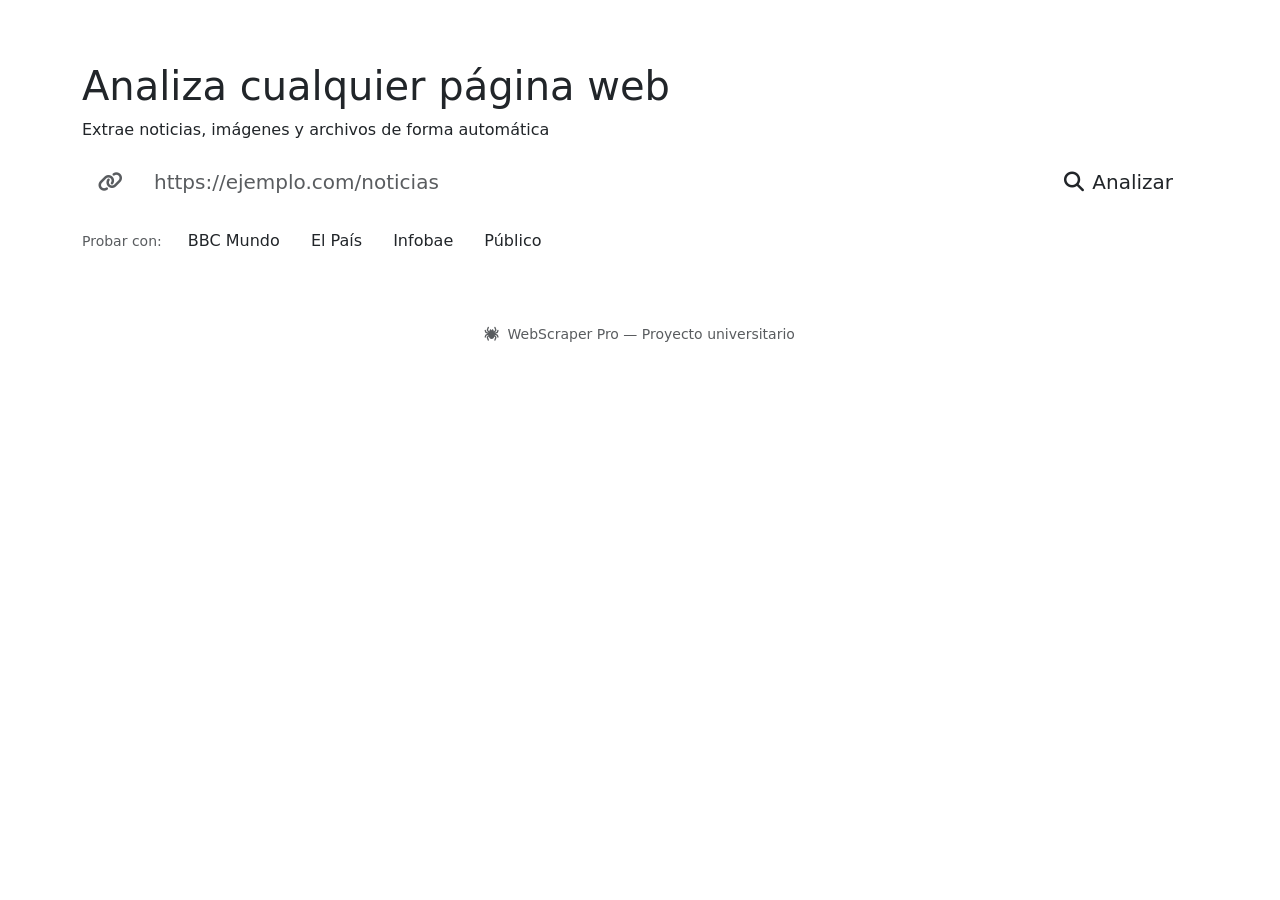
==== c8/mineriad/unidad1/templates/index.html @ 991c775d "Add WebScraper Pro - web scraping system (unidad1) Python/Flask application that scrapes any URL and" ====
<!DOCTYPE html>
<html lang="es">
<head>
  <meta charset="UTF-8" />
  <meta name="viewport" content="width=device-width, initial-scale=1.0" />
  <title>WebScraper Pro</title>
  <link href="https://cdn.jsdelivr.net/npm/bootstrap@5.3.2/dist/css/bootstrap.min.css" rel="stylesheet" />
  <link href="https://cdnjs.cloudflare.com/ajax/libs/font-awesome/6.5.0/css/all.min.css" rel="stylesheet" />
  <link href="/static/css/style.css" rel="stylesheet" />
</head>
<body>

  <!-- ===== NAVBAR ===== -->
  <nav class="navbar navbar-dark">
    <div class="container">
      <span class="navbar-brand fw-bold fs-4">
        <i class="fas fa-spider me-2"></i>WebScraper Pro
      </span>
      <span class="text-white-50 small">Extractor de contenido web</span>
    </div>
  </nav>

  <!-- ===== HERO / BUSCADOR ===== -->
  <section class="hero-section">
    <div class="container">
      <h1 class="hero-title">Analiza cualquier página web</h1>
      <p class="hero-subtitle">
        Extrae noticias, imágenes y archivos de forma automática
      </p>

      <div class="search-card">
        <div class="input-group input-group-lg">
          <span class="input-group-text bg-white border-0 ps-3">
            <i class="fas fa-link text-muted"></i>
          </span>
          <input
            type="url"
            id="urlInput"
            class="form-control border-0 shadow-none"
            placeholder="https://ejemplo.com/noticias"
            autocomplete="off"
          />
          <button class="btn btn-analyze px-4" id="btnAnalyze">
            <i class="fas fa-search me-2"></i>Analizar
          </button>
        </div>

        <div class="quick-links mt-3">
          <span class="text-muted small me-2">Probar con:</span>
          <button class="btn btn-quick" onclick="setUrl('https://www.bbc.com/mundo')">BBC Mundo</button>
          <button class="btn btn-quick" onclick="setUrl('https://elpais.com')">El País</button>
          <button class="btn btn-quick" onclick="setUrl('https://www.infobae.com')">Infobae</button>
          <button class="btn btn-quick" onclick="setUrl('https://www.publico.es')">Público</button>
        </div>
      </div>
    </div>
  </section>

  <!-- ===== SPINNER ===== -->
  <div id="loadingSection" class="text-center py-5 d-none">
    <div class="spinner-container">
      <div class="spinner-border text-primary" style="width:3rem;height:3rem;" role="status"></div>
      <p class="mt-3 text-muted">Analizando la página, por favor espera...</p>
    </div>
  </div>

  <!-- ===== ERROR ===== -->
  <div id="errorSection" class="container mt-4 d-none">
    <div class="alert alert-danger d-flex align-items-center" role="alert">
      <i class="fas fa-circle-exclamation me-3 fs-4"></i>
      <div id="errorMsg"></div>
    </div>
  </div>

  <!-- ===== RESULTADOS ===== -->
  <section id="resultsSection" class="container my-5 d-none">

    <!-- Info de la página -->
    <div class="page-info-card mb-4">
      <div class="d-flex align-items-start gap-3">
        <div class="page-icon">
          <i class="fas fa-globe"></i>
        </div>
        <div class="flex-grow-1 overflow-hidden">
          <h2 class="page-title-result" id="pageTitle">—</h2>
          <p class="page-desc text-muted" id="pageDesc"></p>
          <a href="#" id="pageUrl" target="_blank" class="page-url-link text-truncate d-block"></a>
        </div>
      </div>

      <!-- Estadísticas -->
      <div class="row g-3 mt-2">
        <div class="col-4">
          <div class="stat-box stat-news">
            <div class="stat-number" id="statNews">0</div>
            <div class="stat-label"><i class="fas fa-newspaper me-1"></i>Noticias</div>
          </div>
        </div>
        <div class="col-4">
          <div class="stat-box stat-files">
            <div class="stat-number" id="statFiles">0</div>
            <div class="stat-label"><i class="fas fa-file me-1"></i>Archivos</div>
          </div>
        </div>
        <div class="col-4">
          <div class="stat-box stat-images">
            <div class="stat-number" id="statImages">0</div>
            <div class="stat-label"><i class="fas fa-image me-1"></i>Imágenes</div>
          </div>
        </div>
      </div>
    </div>

    <!-- Tabs -->
    <ul class="nav nav-tabs result-tabs" id="resultTabs">
      <li class="nav-item">
        <button class="nav-link active" data-bs-toggle="tab" data-bs-target="#tabNoticias">
          <i class="fas fa-newspaper me-2"></i>Noticias
          <span class="badge bg-primary ms-1" id="badgeNoticias">0</span>
        </button>
      </li>
      <li class="nav-item">
        <button class="nav-link" data-bs-toggle="tab" data-bs-target="#tabArchivos">
          <i class="fas fa-file-arrow-down me-2"></i>Archivos
          <span class="badge bg-success ms-1" id="badgeArchivos">0</span>
        </button>
      </li>
      <li class="nav-item">
        <button class="nav-link" data-bs-toggle="tab" data-bs-target="#tabImagenes">
          <i class="fas fa-images me-2"></i>Imágenes
          <span class="badge bg-warning text-dark ms-1" id="badgeImagenes">0</span>
        </button>
      </li>
    </ul>

    <div class="tab-content result-tab-content">

      <!-- TAB: NOTICIAS -->
      <div class="tab-pane fade show active" id="tabNoticias">

        <!-- Filtro por categoría -->
        <div class="category-filter mb-4">
          <button class="btn btn-filter active" onclick="filterCategory('Todas', this)">Todas</button>
          <button class="btn btn-filter cat-regional" onclick="filterCategory('Regional', this)">
            <i class="fas fa-map-marker-alt me-1"></i>Regional
          </button>
          <button class="btn btn-filter cat-educacion" onclick="filterCategory('Educación', this)">
            <i class="fas fa-graduation-cap me-1"></i>Educación
          </button>
          <button class="btn btn-filter cat-salud" onclick="filterCategory('Salud', this)">
            <i class="fas fa-heart-pulse me-1"></i>Salud
          </button>
          <button class="btn btn-filter cat-deporte" onclick="filterCategory('Deporte', this)">
            <i class="fas fa-futbol me-1"></i>Deporte
          </button>
          <button class="btn btn-filter cat-otros" onclick="filterCategory('Otros', this)">
            <i class="fas fa-ellipsis me-1"></i>Otros
          </button>
        </div>

        <div class="row g-4" id="newsGrid">
          <!-- Cards de noticias aquí -->
        </div>

        <div id="noNewsMsg" class="empty-state d-none">
          <i class="fas fa-newspaper"></i>
          <p>No se encontraron noticias en esta página</p>
        </div>
      </div>

      <!-- TAB: ARCHIVOS -->
      <div class="tab-pane fade" id="tabArchivos">
        <div id="filesList">
          <!-- Archivos aquí -->
        </div>
        <div id="noFilesMsg" class="empty-state d-none">
          <i class="fas fa-folder-open"></i>
          <p>No se encontraron archivos descargables en esta página</p>
        </div>
      </div>

      <!-- TAB: IMÁGENES -->
      <div class="tab-pane fade" id="tabImagenes">
        <div class="row g-3" id="imagesGrid">
          <!-- Imágenes aquí -->
        </div>
        <div id="noImagesMsg" class="empty-state d-none">
          <i class="fas fa-image"></i>
          <p>No se encontraron imágenes en esta página</p>
        </div>
      </div>

    </div>
  </section>

  <!-- ===== MODAL IMAGEN ===== -->
  <div class="modal fade" id="imgModal" tabindex="-1">
    <div class="modal-dialog modal-lg modal-dialog-centered">
      <div class="modal-content bg-dark border-0">
        <div class="modal-header border-0 pb-0">
          <span class="text-white" id="imgModalAlt"></span>
          <button type="button" class="btn-close btn-close-white" data-bs-dismiss="modal"></button>
        </div>
        <div class="modal-body text-center p-3">
          <img id="imgModalSrc" src="" alt="" class="img-fluid rounded" style="max-height:75vh;object-fit:contain;" />
        </div>
        <div class="modal-footer border-0 pt-0">
          <a id="imgModalDownload" href="#" target="_blank" class="btn btn-outline-light btn-sm">
            <i class="fas fa-external-link-alt me-1"></i>Abrir original
          </a>
        </div>
      </div>
    </div>
  </div>

  <!-- ===== TOAST ===== -->
  <div class="toast-container position-fixed bottom-0 end-0 p-3">
    <div id="toastMsg" class="toast align-items-center text-white border-0" role="alert">
      <div class="d-flex">
        <div class="toast-body" id="toastText"></div>
        <button type="button" class="btn-close btn-close-white me-2 m-auto" data-bs-dismiss="toast"></button>
      </div>
    </div>
  </div>

  <footer class="footer mt-5 py-3 text-center text-muted small">
    <div class="container">
      <i class="fas fa-spider me-1"></i> WebScraper Pro &mdash; Proyecto universitario
    </div>
  </footer>

  <script src="https://cdn.jsdelivr.net/npm/bootstrap@5.3.2/dist/js/bootstrap.bundle.min.js"></script>
  <script src="/static/js/main.js"></script>
</body>
</html>
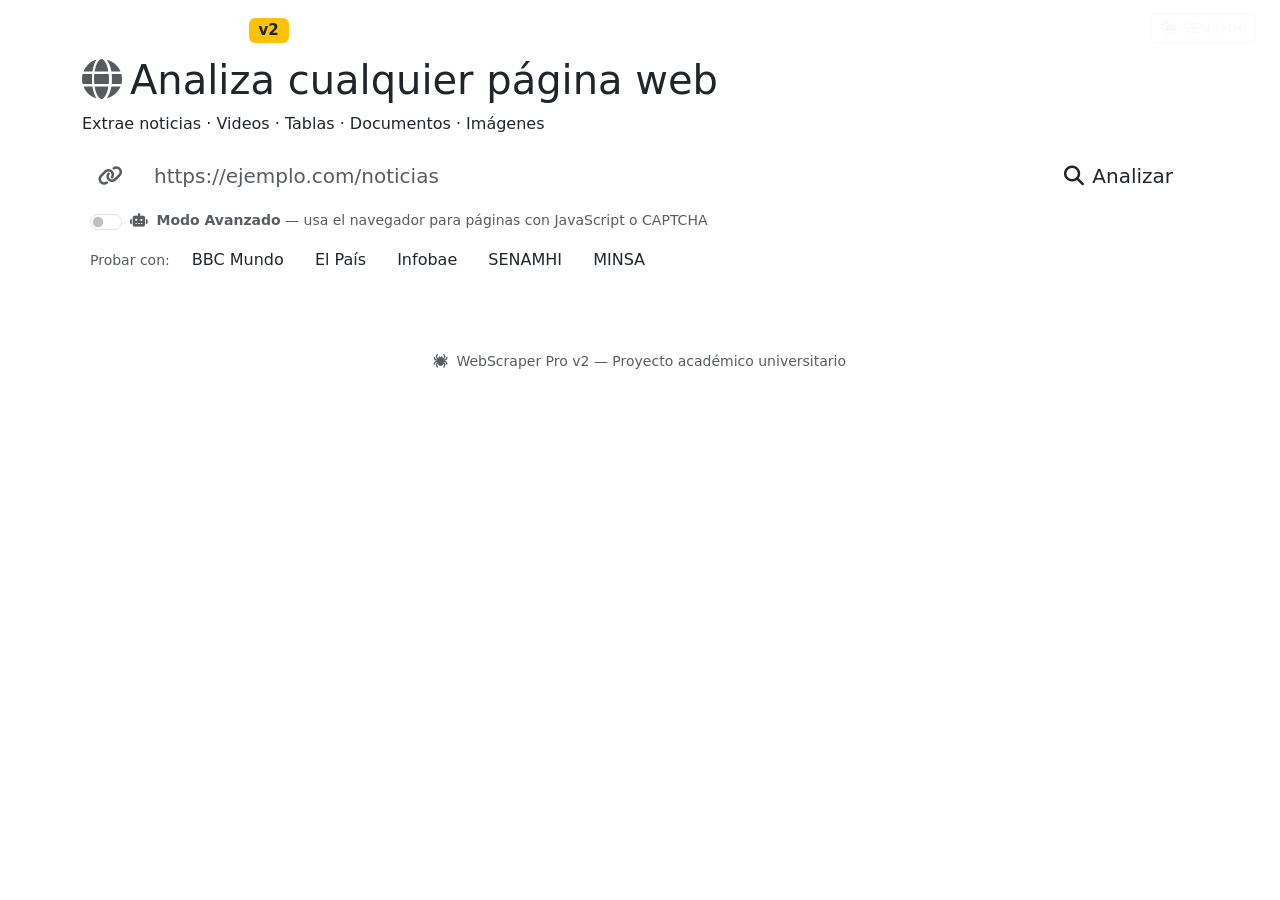
==== commit 355e0f2c: "Upgrade to WebScraper Pro v2 with SENAMHI module and full export - Add senamhi.py: dedicated Peru we" ====
--- a/c8/mineriad/unidad1/templates/index.html
+++ b/c8/mineriad/unidad1/templates/index.html
@@ -3,233 +3,350 @@
 <head>
   <meta charset="UTF-8" />
   <meta name="viewport" content="width=device-width, initial-scale=1.0" />
-  <title>WebScraper Pro</title>
+  <title>WebScraper Pro v2</title>
   <link href="https://cdn.jsdelivr.net/npm/bootstrap@5.3.2/dist/css/bootstrap.min.css" rel="stylesheet" />
   <link href="https://cdnjs.cloudflare.com/ajax/libs/font-awesome/6.5.0/css/all.min.css" rel="stylesheet" />
   <link href="/static/css/style.css" rel="stylesheet" />
 </head>
 <body>
 
-  <!-- ===== NAVBAR ===== -->
-  <nav class="navbar navbar-dark">
-    <div class="container">
-      <span class="navbar-brand fw-bold fs-4">
-        <i class="fas fa-spider me-2"></i>WebScraper Pro
-      </span>
-      <span class="text-white-50 small">Extractor de contenido web</span>
-    </div>
-  </nav>
-
-  <!-- ===== HERO / BUSCADOR ===== -->
-  <section class="hero-section">
-    <div class="container">
-      <h1 class="hero-title">Analiza cualquier página web</h1>
-      <p class="hero-subtitle">
-        Extrae noticias, imágenes y archivos de forma automática
-      </p>
-
-      <div class="search-card">
-        <div class="input-group input-group-lg">
-          <span class="input-group-text bg-white border-0 ps-3">
-            <i class="fas fa-link text-muted"></i>
-          </span>
-          <input
-            type="url"
-            id="urlInput"
-            class="form-control border-0 shadow-none"
-            placeholder="https://ejemplo.com/noticias"
-            autocomplete="off"
-          />
-          <button class="btn btn-analyze px-4" id="btnAnalyze">
-            <i class="fas fa-search me-2"></i>Analizar
+<!-- ===== NAVBAR ===== -->
+<nav class="navbar navbar-dark">
+  <div class="container-fluid px-4">
+    <span class="navbar-brand fw-bold fs-5">
+      <i class="fas fa-spider me-2"></i>WebScraper Pro
+      <span class="badge bg-warning text-dark ms-2 fs-tiny">v2</span>
+    </span>
+    <span class="text-white-50 small d-none d-sm-block">Extractor avanzado de contenido web</span>
+    <a href="/senamhi" class="btn btn-sm btn-outline-light ms-2">
+      <i class="fas fa-cloud-sun-rain me-1"></i>SENAMHI
+    </a>
+  </div>
+</nav>
+
+<!-- ===== HERO ===== -->
+<section class="hero-section">
+  <div class="container">
+    <h1 class="hero-title"><i class="fas fa-globe me-2 opacity-75"></i>Analiza cualquier página web</h1>
+    <p class="hero-subtitle">Extrae noticias · Videos · Tablas · Documentos · Imágenes</p>
+
+    <div class="search-card">
+      <div class="input-group input-group-lg">
+        <span class="input-group-text bg-white border-0 ps-3">
+          <i class="fas fa-link text-muted"></i>
+        </span>
+        <input type="url" id="urlInput" class="form-control border-0 shadow-none"
+               placeholder="https://ejemplo.com/noticias" autocomplete="off" />
+        <button class="btn btn-analyze px-4" id="btnAnalyze">
+          <i class="fas fa-search me-2"></i>Analizar
+        </button>
+      </div>
+
+      <!-- Modo avanzado -->
+      <div class="advanced-toggle px-2 pt-2 pb-1">
+        <div class="form-check form-switch d-inline-flex align-items-center gap-2">
+          <input class="form-check-input" type="checkbox" id="chkBrowser" role="switch" />
+          <label class="form-check-label text-muted small" for="chkBrowser">
+            <i class="fas fa-robot me-1"></i>
+            <strong>Modo Avanzado</strong> — usa el navegador para páginas con JavaScript o CAPTCHA
+          </label>
+        </div>
+        <div id="captchaInfo" class="small text-warning mt-1 d-none">
+          <i class="fas fa-triangle-exclamation me-1"></i>
+          Se abrirá Chrome. Si aparece un CAPTCHA, resuélvelo manualmente (tienes 15 segundos).
+        </div>
+      </div>
+
+      <div class="quick-links px-2 pb-2">
+        <span class="text-muted small me-1">Probar con:</span>
+        <button class="btn btn-quick" onclick="setUrl('https://www.bbc.com/mundo')">BBC Mundo</button>
+        <button class="btn btn-quick" onclick="setUrl('https://elpais.com')">El País</button>
+        <button class="btn btn-quick" onclick="setUrl('https://www.infobae.com')">Infobae</button>
+        <button class="btn btn-quick" onclick="setUrl('https://www.senamhi.gob.pe/main.php?dp=loreto&p=estaciones')">SENAMHI</button>
+        <button class="btn btn-quick" onclick="setUrl('https://www.gob.pe/institucion/minsa/noticias')">MINSA</button>
+      </div>
+    </div>
+  </div>
+</section>
+
+<!-- ===== LOADING ===== -->
+<div id="loadingSection" class="text-center py-5 d-none">
+  <div class="spinner-border text-primary mb-3" style="width:3.5rem;height:3.5rem;" role="status"></div>
+  <p class="text-muted" id="loadingMsg">Analizando la página, por favor espera...</p>
+</div>
+
+<!-- ===== ERROR ===== -->
+<div id="errorSection" class="container mt-4 d-none">
+  <div class="alert alert-danger d-flex align-items-center gap-3">
+    <i class="fas fa-circle-exclamation fs-4"></i>
+    <div id="errorMsg"></div>
+  </div>
+</div>
+
+<!-- ===== RESULTADOS ===== -->
+<section id="resultsSection" class="container-fluid px-4 my-4 d-none">
+
+  <!-- Info de la página -->
+  <div class="page-info-card mb-4">
+    <div class="row align-items-start g-3">
+      <div class="col-auto">
+        <div class="page-icon"><i class="fas fa-globe"></i></div>
+      </div>
+      <div class="col overflow-hidden">
+        <h2 class="page-title-result" id="pageTitle">—</h2>
+        <p class="page-desc text-muted mb-1" id="pageDesc"></p>
+        <a href="#" id="pageUrl" target="_blank" class="page-url-link"></a>
+      </div>
+    </div>
+    <!-- Botón exportar ZIP -->
+    <div class="text-end mt-3 mb-1">
+      <button class="btn btn-export-zip" id="btnExportZip" onclick="startExport()">
+        <i class="fas fa-file-zipper me-2"></i>Descargar TODO como ZIP
+        <span class="badge bg-white text-dark ms-2 small fw-normal">noticias · docs · imágenes</span>
+      </button>
+    </div>
+
+    <!-- Stats -->
+    <div class="row g-2 mt-2">
+      <div class="col"><div class="stat-box stat-news">
+        <div class="stat-number" id="statNews">0</div>
+        <div class="stat-label"><i class="fas fa-newspaper me-1"></i>Noticias</div>
+      </div></div>
+      <div class="col"><div class="stat-box stat-videos">
+        <div class="stat-number" id="statVideos">0</div>
+        <div class="stat-label"><i class="fas fa-play me-1"></i>Videos</div>
+      </div></div>
+      <div class="col"><div class="stat-box stat-tables">
+        <div class="stat-number" id="statTables">0</div>
+        <div class="stat-label"><i class="fas fa-table me-1"></i>Tablas</div>
+      </div></div>
+      <div class="col"><div class="stat-box stat-files">
+        <div class="stat-number" id="statFiles">0</div>
+        <div class="stat-label"><i class="fas fa-file me-1"></i>Archivos</div>
+      </div></div>
+      <div class="col"><div class="stat-box stat-images">
+        <div class="stat-number" id="statImages">0</div>
+        <div class="stat-label"><i class="fas fa-image me-1"></i>Imágenes</div>
+      </div></div>
+    </div>
+  </div>
+
+  <!-- Tabs -->
+  <ul class="nav nav-tabs result-tabs" id="resultTabs">
+    <li class="nav-item"><button class="nav-link active" data-bs-toggle="tab" data-bs-target="#tabNoticias">
+      <i class="fas fa-newspaper me-1"></i>Noticias <span class="badge bg-primary ms-1" id="badgeNoticias">0</span>
+    </button></li>
+    <li class="nav-item"><button class="nav-link" data-bs-toggle="tab" data-bs-target="#tabVideos">
+      <i class="fas fa-play-circle me-1"></i>Videos <span class="badge bg-danger ms-1" id="badgeVideos">0</span>
+    </button></li>
+    <li class="nav-item"><button class="nav-link" data-bs-toggle="tab" data-bs-target="#tabTablas">
+      <i class="fas fa-table me-1"></i>Tablas/CSV <span class="badge bg-success ms-1" id="badgeTablas">0</span>
+    </button></li>
+    <li class="nav-item"><button class="nav-link" data-bs-toggle="tab" data-bs-target="#tabArchivos">
+      <i class="fas fa-file-arrow-down me-1"></i>Documentos <span class="badge bg-warning text-dark ms-1" id="badgeArchivos">0</span>
+    </button></li>
+    <li class="nav-item"><button class="nav-link" data-bs-toggle="tab" data-bs-target="#tabImagenes">
+      <i class="fas fa-images me-1"></i>Imágenes <span class="badge bg-secondary ms-1" id="badgeImagenes">0</span>
+    </button></li>
+  </ul>
+
+  <div class="tab-content result-tab-content">
+
+    <!-- ── TAB NOTICIAS ── -->
+    <div class="tab-pane fade show active" id="tabNoticias">
+      <div class="category-filter mb-4">
+        <button class="btn btn-filter active" onclick="filterCategory('Todas',this)">Todas</button>
+        <button class="btn btn-filter cat-regional"  onclick="filterCategory('Regional',this)"><i class="fas fa-map-marker-alt me-1"></i>Regional</button>
+        <button class="btn btn-filter cat-educacion" onclick="filterCategory('Educación',this)"><i class="fas fa-graduation-cap me-1"></i>Educación</button>
+        <button class="btn btn-filter cat-salud"     onclick="filterCategory('Salud',this)"><i class="fas fa-heart-pulse me-1"></i>Salud</button>
+        <button class="btn btn-filter cat-deporte"   onclick="filterCategory('Deporte',this)"><i class="fas fa-futbol me-1"></i>Deporte</button>
+        <button class="btn btn-filter cat-otros"     onclick="filterCategory('Otros',this)"><i class="fas fa-ellipsis me-1"></i>Otros</button>
+      </div>
+      <div class="row g-3" id="newsGrid"></div>
+      <div id="noNewsMsg" class="empty-state d-none"><i class="fas fa-newspaper"></i><p>No se encontraron noticias</p></div>
+    </div>
+
+    <!-- ── TAB VIDEOS ── -->
+    <div class="tab-pane fade" id="tabVideos">
+      <div class="row g-4" id="videosGrid"></div>
+      <div id="noVideosMsg" class="empty-state d-none"><i class="fas fa-film"></i><p>No se encontraron videos en esta página</p></div>
+    </div>
+
+    <!-- ── TAB TABLAS ── -->
+    <div class="tab-pane fade" id="tabTablas">
+      <div id="tablasList"></div>
+      <div id="noTablasMsg" class="empty-state d-none"><i class="fas fa-table"></i><p>No se encontraron tablas de datos en esta página</p></div>
+    </div>
+
+    <!-- ── TAB ARCHIVOS ── -->
+    <div class="tab-pane fade" id="tabArchivos">
+      <div id="filesList"></div>
+      <div id="noFilesMsg" class="empty-state d-none"><i class="fas fa-folder-open"></i><p>No se encontraron archivos descargables</p></div>
+    </div>
+
+    <!-- ── TAB IMÁGENES ── -->
+    <div class="tab-pane fade" id="tabImagenes">
+      <div class="row g-3" id="imagesGrid"></div>
+      <div id="noImagesMsg" class="empty-state d-none"><i class="fas fa-image"></i><p>No se encontraron imágenes</p></div>
+    </div>
+
+  </div>
+</section>
+
+<!-- ===== MODAL: PROGRESO ZIP ===== -->
+<div class="modal fade" id="zipModal" tabindex="-1" data-bs-backdrop="static">
+  <div class="modal-dialog modal-dialog-centered">
+    <div class="modal-content">
+      <div class="modal-header border-0 pb-0">
+        <h5 class="modal-title fw-bold">
+          <i class="fas fa-file-zipper me-2 text-warning"></i>Generando ZIP
+        </h5>
+      </div>
+      <div class="modal-body pt-2 pb-3">
+
+        <!-- Barra de progreso -->
+        <div class="progress zip-progress mb-3">
+          <div id="zipProgressBar" class="progress-bar progress-bar-striped progress-bar-animated bg-warning"
+               role="progressbar" style="width:0%"></div>
+        </div>
+        <div class="d-flex justify-content-between align-items-center mb-3">
+          <span id="zipStatusMsg" class="text-muted small">Iniciando...</span>
+          <span id="zipPercent" class="fw-bold text-warning">0%</span>
+        </div>
+
+        <!-- Checklist dinámica -->
+        <div class="zip-checklist">
+          <div class="zip-check-item" id="chk-news">
+            <i class="fas fa-circle-notch fa-spin text-muted me-2"></i>
+            <span>Extrayendo texto de noticias y generando PDFs</span>
+          </div>
+          <div class="zip-check-item" id="chk-files">
+            <i class="fas fa-circle text-muted me-2"></i>
+            <span>Descargando documentos</span>
+          </div>
+          <div class="zip-check-item" id="chk-images">
+            <i class="fas fa-circle text-muted me-2"></i>
+            <span>Descargando imágenes</span>
+          </div>
+          <div class="zip-check-item" id="chk-zip">
+            <i class="fas fa-circle text-muted me-2"></i>
+            <span>Empaquetando ZIP final</span>
+          </div>
+        </div>
+
+        <!-- Resultado final -->
+        <div id="zipDoneSection" class="d-none mt-3 text-center">
+          <div class="zip-done-icon"><i class="fas fa-circle-check"></i></div>
+          <p class="fw-bold mt-2 mb-1" id="zipDoneMsg">¡ZIP listo!</p>
+          <button class="btn btn-success px-4 mt-1" onclick="downloadZip()">
+            <i class="fas fa-download me-2"></i>Descargar ZIP ahora
           </button>
         </div>
 
-        <div class="quick-links mt-3">
-          <span class="text-muted small me-2">Probar con:</span>
-          <button class="btn btn-quick" onclick="setUrl('https://www.bbc.com/mundo')">BBC Mundo</button>
-          <button class="btn btn-quick" onclick="setUrl('https://elpais.com')">El País</button>
-          <button class="btn btn-quick" onclick="setUrl('https://www.infobae.com')">Infobae</button>
-          <button class="btn btn-quick" onclick="setUrl('https://www.publico.es')">Público</button>
-        </div>
-      </div>
-    </div>
-  </section>
-
-  <!-- ===== SPINNER ===== -->
-  <div id="loadingSection" class="text-center py-5 d-none">
-    <div class="spinner-container">
-      <div class="spinner-border text-primary" style="width:3rem;height:3rem;" role="status"></div>
-      <p class="mt-3 text-muted">Analizando la página, por favor espera...</p>
-    </div>
-  </div>
-
-  <!-- ===== ERROR ===== -->
-  <div id="errorSection" class="container mt-4 d-none">
-    <div class="alert alert-danger d-flex align-items-center" role="alert">
-      <i class="fas fa-circle-exclamation me-3 fs-4"></i>
-      <div id="errorMsg"></div>
-    </div>
-  </div>
-
-  <!-- ===== RESULTADOS ===== -->
-  <section id="resultsSection" class="container my-5 d-none">
-
-    <!-- Info de la página -->
-    <div class="page-info-card mb-4">
-      <div class="d-flex align-items-start gap-3">
-        <div class="page-icon">
-          <i class="fas fa-globe"></i>
-        </div>
-        <div class="flex-grow-1 overflow-hidden">
-          <h2 class="page-title-result" id="pageTitle">—</h2>
-          <p class="page-desc text-muted" id="pageDesc"></p>
-          <a href="#" id="pageUrl" target="_blank" class="page-url-link text-truncate d-block"></a>
-        </div>
-      </div>
-
-      <!-- Estadísticas -->
-      <div class="row g-3 mt-2">
-        <div class="col-4">
-          <div class="stat-box stat-news">
-            <div class="stat-number" id="statNews">0</div>
-            <div class="stat-label"><i class="fas fa-newspaper me-1"></i>Noticias</div>
-          </div>
-        </div>
-        <div class="col-4">
-          <div class="stat-box stat-files">
-            <div class="stat-number" id="statFiles">0</div>
-            <div class="stat-label"><i class="fas fa-file me-1"></i>Archivos</div>
-          </div>
-        </div>
-        <div class="col-4">
-          <div class="stat-box stat-images">
-            <div class="stat-number" id="statImages">0</div>
-            <div class="stat-label"><i class="fas fa-image me-1"></i>Imágenes</div>
-          </div>
-        </div>
-      </div>
-    </div>
-
-    <!-- Tabs -->
-    <ul class="nav nav-tabs result-tabs" id="resultTabs">
-      <li class="nav-item">
-        <button class="nav-link active" data-bs-toggle="tab" data-bs-target="#tabNoticias">
-          <i class="fas fa-newspaper me-2"></i>Noticias
-          <span class="badge bg-primary ms-1" id="badgeNoticias">0</span>
+        <!-- Error -->
+        <div id="zipErrorSection" class="d-none mt-3">
+          <div class="alert alert-danger mb-0" id="zipErrorMsg"></div>
+        </div>
+
+      </div>
+      <div class="modal-footer border-0 pt-0">
+        <button type="button" class="btn btn-secondary btn-sm" id="btnCloseZip"
+                data-bs-dismiss="modal">Cerrar</button>
+      </div>
+    </div>
+  </div>
+</div>
+
+<!-- ===== MODAL: ARTÍCULO COMPLETO ===== -->
+<div class="modal fade" id="articleModal" tabindex="-1">
+  <div class="modal-dialog modal-xl modal-dialog-scrollable">
+    <div class="modal-content">
+      <div class="modal-header border-bottom-0 pb-0">
+        <h5 class="modal-title fw-bold text-primary" id="articleModalTitle">Cargando artículo...</h5>
+        <button type="button" class="btn-close" data-bs-dismiss="modal"></button>
+      </div>
+      <div class="modal-body pt-2">
+        <a id="articleModalUrl" href="#" target="_blank" class="small text-muted d-block mb-3">
+          <i class="fas fa-external-link-alt me-1"></i><span id="articleModalUrlText"></span>
+        </a>
+        <div id="articleModalSpinner" class="text-center py-5">
+          <div class="spinner-border text-primary"></div>
+          <p class="text-muted mt-2">Extrayendo contenido completo...</p>
+        </div>
+        <div id="articleModalContent" class="article-body d-none"></div>
+      </div>
+      <div class="modal-footer">
+        <a id="articleModalLink" href="#" target="_blank" class="btn btn-outline-primary btn-sm">
+          <i class="fas fa-external-link-alt me-1"></i>Ver en web
+        </a>
+        <button id="btnDownloadPDF" class="btn btn-danger btn-sm d-none" onclick="downloadArticlePDF()">
+          <i class="fas fa-file-pdf me-1"></i>Descargar PDF
         </button>
-      </li>
-      <li class="nav-item">
-        <button class="nav-link" data-bs-toggle="tab" data-bs-target="#tabArchivos">
-          <i class="fas fa-file-arrow-down me-2"></i>Archivos
-          <span class="badge bg-success ms-1" id="badgeArchivos">0</span>
-        </button>
-      </li>
-      <li class="nav-item">
-        <button class="nav-link" data-bs-toggle="tab" data-bs-target="#tabImagenes">
-          <i class="fas fa-images me-2"></i>Imágenes
-          <span class="badge bg-warning text-dark ms-1" id="badgeImagenes">0</span>
-        </button>
-      </li>
-    </ul>
-
-    <div class="tab-content result-tab-content">
-
-      <!-- TAB: NOTICIAS -->
-      <div class="tab-pane fade show active" id="tabNoticias">
-
-        <!-- Filtro por categoría -->
-        <div class="category-filter mb-4">
-          <button class="btn btn-filter active" onclick="filterCategory('Todas', this)">Todas</button>
-          <button class="btn btn-filter cat-regional" onclick="filterCategory('Regional', this)">
-            <i class="fas fa-map-marker-alt me-1"></i>Regional
-          </button>
-          <button class="btn btn-filter cat-educacion" onclick="filterCategory('Educación', this)">
-            <i class="fas fa-graduation-cap me-1"></i>Educación
-          </button>
-          <button class="btn btn-filter cat-salud" onclick="filterCategory('Salud', this)">
-            <i class="fas fa-heart-pulse me-1"></i>Salud
-          </button>
-          <button class="btn btn-filter cat-deporte" onclick="filterCategory('Deporte', this)">
-            <i class="fas fa-futbol me-1"></i>Deporte
-          </button>
-          <button class="btn btn-filter cat-otros" onclick="filterCategory('Otros', this)">
-            <i class="fas fa-ellipsis me-1"></i>Otros
-          </button>
-        </div>
-
-        <div class="row g-4" id="newsGrid">
-          <!-- Cards de noticias aquí -->
-        </div>
-
-        <div id="noNewsMsg" class="empty-state d-none">
-          <i class="fas fa-newspaper"></i>
-          <p>No se encontraron noticias en esta página</p>
-        </div>
-      </div>
-
-      <!-- TAB: ARCHIVOS -->
-      <div class="tab-pane fade" id="tabArchivos">
-        <div id="filesList">
-          <!-- Archivos aquí -->
-        </div>
-        <div id="noFilesMsg" class="empty-state d-none">
-          <i class="fas fa-folder-open"></i>
-          <p>No se encontraron archivos descargables en esta página</p>
-        </div>
-      </div>
-
-      <!-- TAB: IMÁGENES -->
-      <div class="tab-pane fade" id="tabImagenes">
-        <div class="row g-3" id="imagesGrid">
-          <!-- Imágenes aquí -->
-        </div>
-        <div id="noImagesMsg" class="empty-state d-none">
-          <i class="fas fa-image"></i>
-          <p>No se encontraron imágenes en esta página</p>
-        </div>
-      </div>
-
-    </div>
-  </section>
-
-  <!-- ===== MODAL IMAGEN ===== -->
-  <div class="modal fade" id="imgModal" tabindex="-1">
-    <div class="modal-dialog modal-lg modal-dialog-centered">
-      <div class="modal-content bg-dark border-0">
-        <div class="modal-header border-0 pb-0">
-          <span class="text-white" id="imgModalAlt"></span>
-          <button type="button" class="btn-close btn-close-white" data-bs-dismiss="modal"></button>
-        </div>
-        <div class="modal-body text-center p-3">
-          <img id="imgModalSrc" src="" alt="" class="img-fluid rounded" style="max-height:75vh;object-fit:contain;" />
-        </div>
-        <div class="modal-footer border-0 pt-0">
-          <a id="imgModalDownload" href="#" target="_blank" class="btn btn-outline-light btn-sm">
-            <i class="fas fa-external-link-alt me-1"></i>Abrir original
-          </a>
-        </div>
-      </div>
-    </div>
-  </div>
-
-  <!-- ===== TOAST ===== -->
-  <div class="toast-container position-fixed bottom-0 end-0 p-3">
-    <div id="toastMsg" class="toast align-items-center text-white border-0" role="alert">
-      <div class="d-flex">
-        <div class="toast-body" id="toastText"></div>
-        <button type="button" class="btn-close btn-close-white me-2 m-auto" data-bs-dismiss="toast"></button>
-      </div>
-    </div>
-  </div>
-
-  <footer class="footer mt-5 py-3 text-center text-muted small">
-    <div class="container">
-      <i class="fas fa-spider me-1"></i> WebScraper Pro &mdash; Proyecto universitario
-    </div>
-  </footer>
-
-  <script src="https://cdn.jsdelivr.net/npm/bootstrap@5.3.2/dist/js/bootstrap.bundle.min.js"></script>
-  <script src="/static/js/main.js"></script>
+        <button type="button" class="btn btn-secondary btn-sm" data-bs-dismiss="modal">Cerrar</button>
+      </div>
+    </div>
+  </div>
+</div>
+
+<!-- ===== MODAL: IMAGEN ===== -->
+<div class="modal fade" id="imgModal" tabindex="-1">
+  <div class="modal-dialog modal-lg modal-dialog-centered">
+    <div class="modal-content bg-dark border-0">
+      <div class="modal-header border-0 pb-0">
+        <span class="text-white small" id="imgModalAlt"></span>
+        <button type="button" class="btn-close btn-close-white" data-bs-dismiss="modal"></button>
+      </div>
+      <div class="modal-body text-center p-2">
+        <img id="imgModalSrc" src="" alt="" class="img-fluid rounded" style="max-height:80vh;object-fit:contain;" />
+      </div>
+      <div class="modal-footer border-0 pt-0">
+        <a id="imgModalDownload" href="#" target="_blank" class="btn btn-outline-light btn-sm">
+          <i class="fas fa-external-link-alt me-1"></i>Abrir original
+        </a>
+        <a id="imgModalDL" href="#" download class="btn btn-success btn-sm">
+          <i class="fas fa-download me-1"></i>Descargar
+        </a>
+      </div>
+    </div>
+  </div>
+</div>
+
+<!-- ===== MODAL: VIDEO ===== -->
+<div class="modal fade" id="videoModal" tabindex="-1">
+  <div class="modal-dialog modal-xl modal-dialog-centered">
+    <div class="modal-content bg-black border-0">
+      <div class="modal-header border-0 pb-0">
+        <span class="text-white" id="videoModalTitle"></span>
+        <button type="button" class="btn-close btn-close-white" data-bs-dismiss="modal"
+                onclick="stopVideo()"></button>
+      </div>
+      <div class="modal-body p-0">
+        <div id="videoModalContainer" style="position:relative;padding-bottom:56.25%;height:0;">
+          <iframe id="videoModalFrame" src="" frameborder="0" allowfullscreen
+                  style="position:absolute;top:0;left:0;width:100%;height:100%;"></iframe>
+        </div>
+      </div>
+    </div>
+  </div>
+</div>
+
+<!-- ===== TOAST ===== -->
+<div class="toast-container position-fixed bottom-0 end-0 p-3">
+  <div id="toastMsg" class="toast text-white border-0" role="alert">
+    <div class="d-flex">
+      <div class="toast-body" id="toastText"></div>
+      <button type="button" class="btn-close btn-close-white me-2 m-auto" data-bs-dismiss="toast"></button>
+    </div>
+  </div>
+</div>
+
+<footer class="footer mt-5 py-3 text-center text-muted small">
+  <div class="container">
+    <i class="fas fa-spider me-1"></i> WebScraper Pro v2 &mdash; Proyecto académico universitario
+  </div>
+</footer>
+
+<script src="https://cdn.jsdelivr.net/npm/bootstrap@5.3.2/dist/js/bootstrap.bundle.min.js"></script>
+<script src="/static/js/main.js"></script>
 </body>
 </html>
